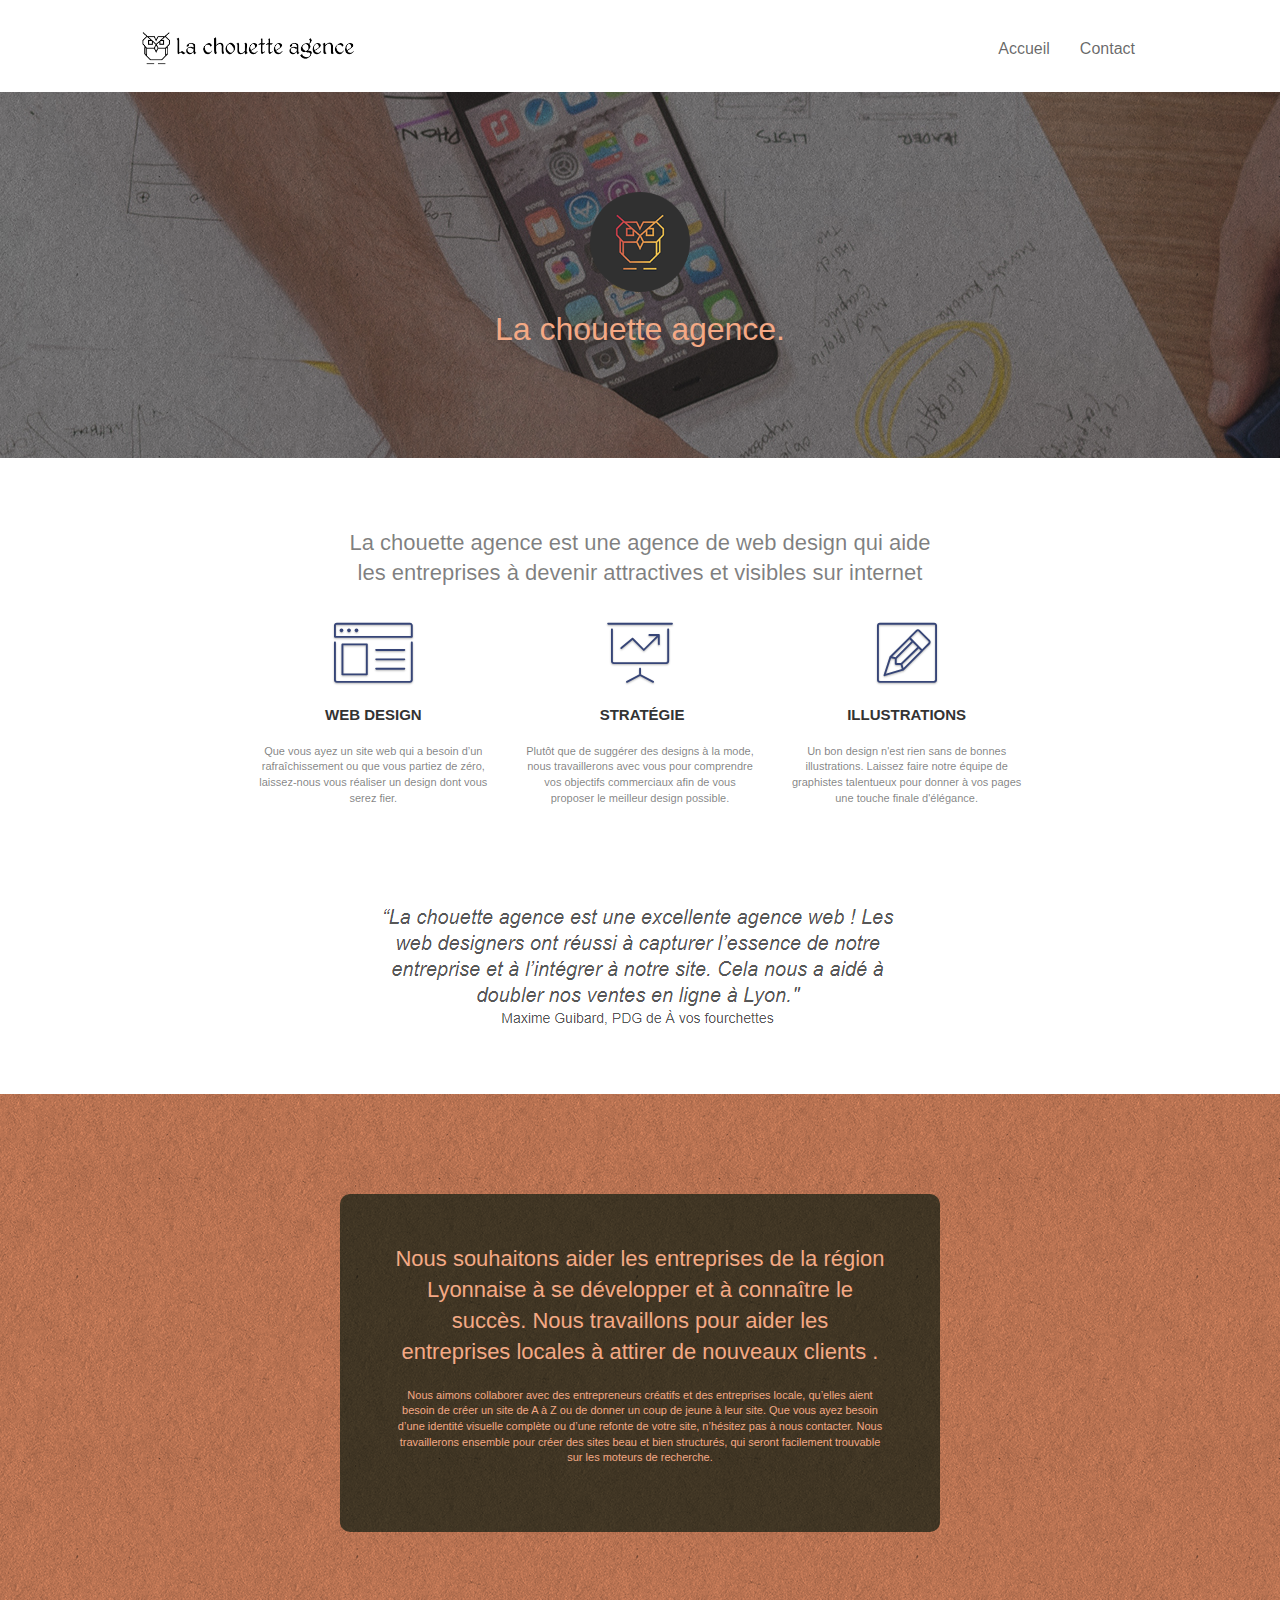
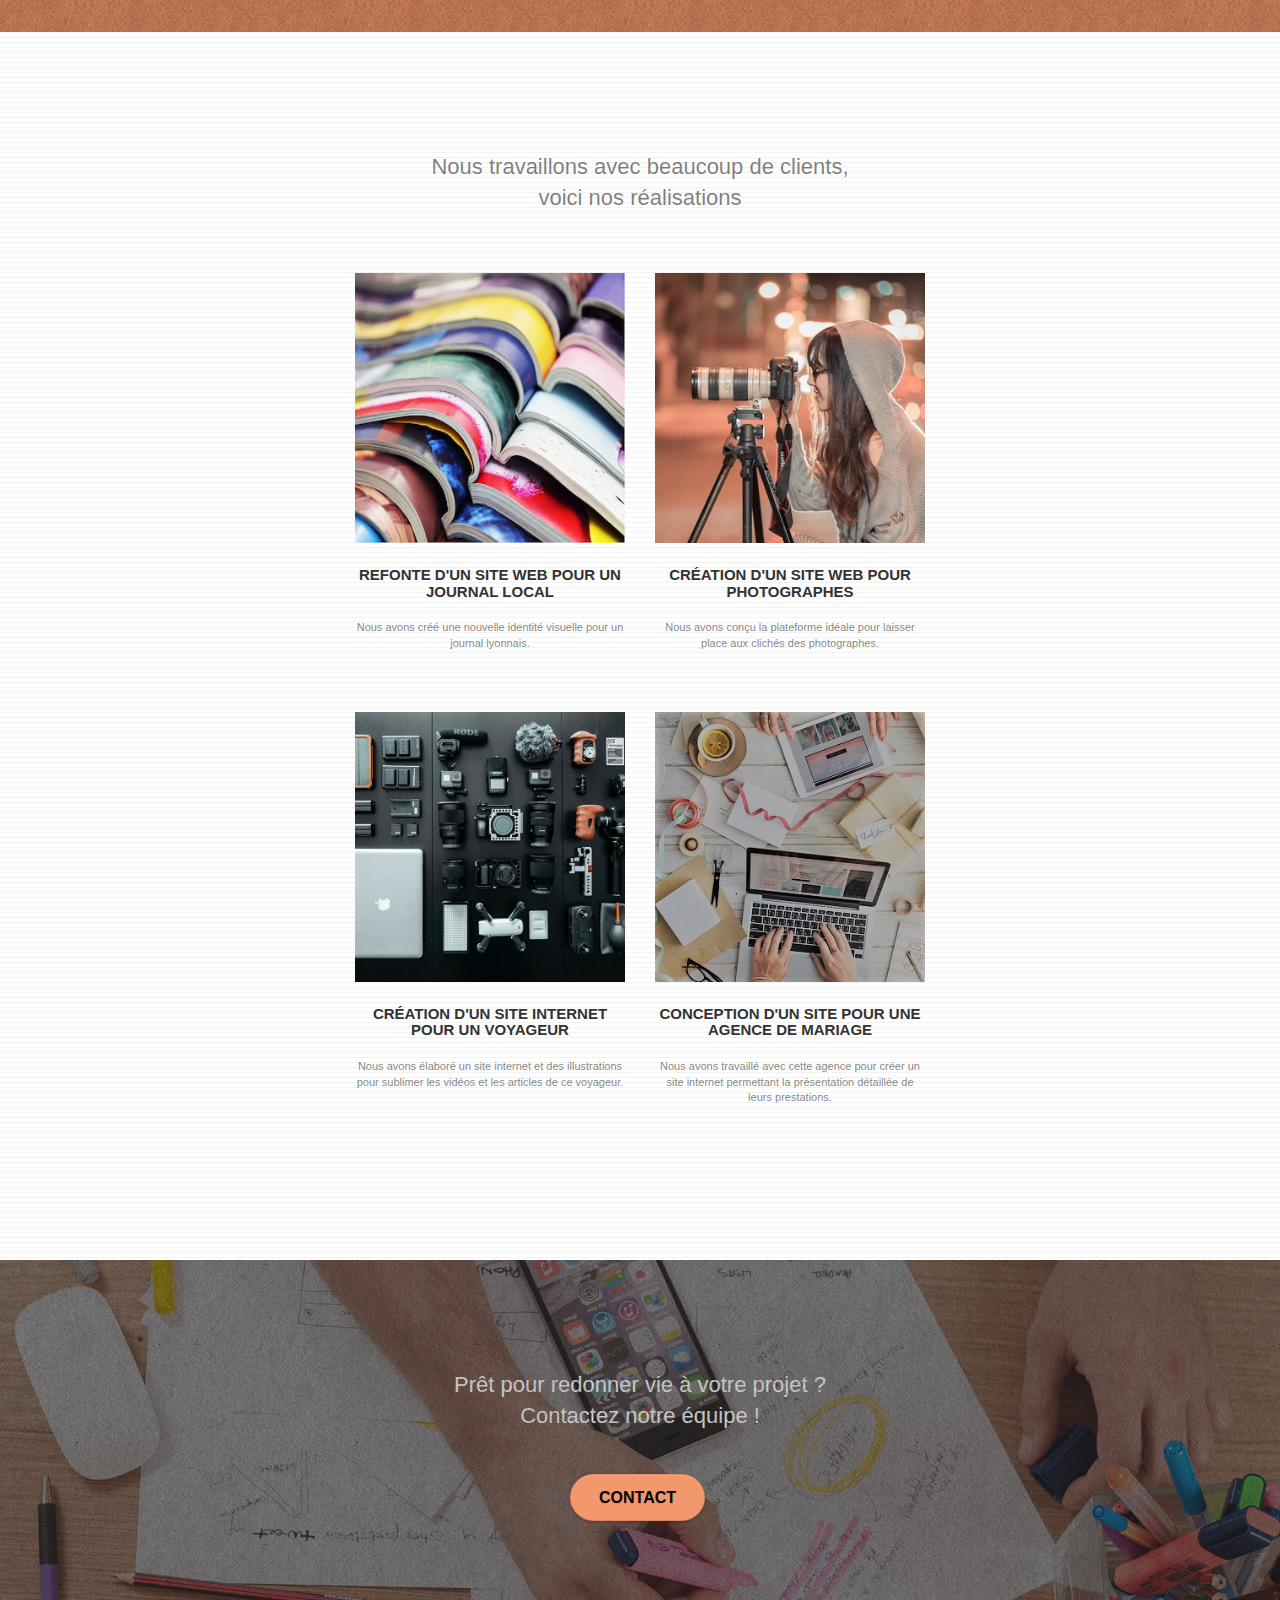
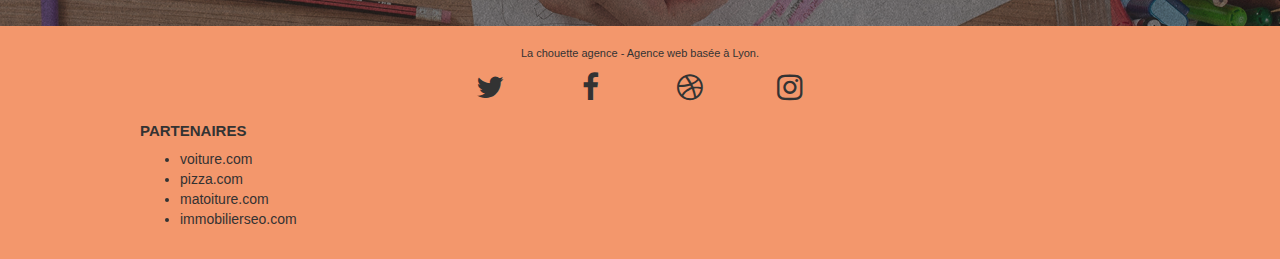
==== agence-web-design-lyon.html @ 3e4f5a2f "changement de nom html" ====
<!doctype html>
<html lang="fr">
<head>
	<meta charset="utf-8">
	<meta name="keywords"
		  content="seo, google, site web, site internet, agence design lyon, agence design, référencement ">
	<meta name="description" content="Optez pour un site web de qualité, structuré, avec un bon SEO dans le but d'améliorer votre business, Agence web basée sur Lyon spécialisé dans la création de site accompagne les entreprises">
	<meta name="viewport" content="width=device-width, initial-scale=1.0, viewport-fit=cover">
	<link rel="shortcut icon" type="image/png" href="favicon.jpg">

	<link rel="stylesheet" type="text/css" href="./css/bootstrap.css">
	<link rel="stylesheet" type="text/css" href="style.css">
	<link rel="stylesheet" type="text/css" href="./css/font-awesome.css">
	<link rel="stylesheet" type="text/css" href="./css/et-line.css">


	<script src="./js/jquery-2.1.0.js" defer></script>
	<script src="./js/bootstrap.js" defer></script>
	<script src="./js/blocs.js" defer></script>
	<script src="./js/jquery.touchSwipe.js" defer></script>
	<script src="./js/gmaps.js" defer></script>

	<title>Entreprise webdesign Lyon</title>


	<!-- Analytics -->

	<!-- Analytics END -->

</head>
<body>
<!-- Principal conteneur -->
<div class="page-container">

	<!-- bloc-0 -->
	<header class="bloc bgc-white l-bloc " id="bloc-0">
		<div class="container bloc-sm">

			<nav class="navbar row">
				<div class="navbar-header">
					<a class="navbar-brand" href="agence-web-design-lyon.html"><img src="img/la-chouette-agence.png"
																   alt="Lyon web design logo agence web meilleure agence"/></a>
					<button id="nav-toggle" type="button" class="ui-navbar-toggle navbar-toggle" data-toggle="collapse"
							data-target=".navbar-1">
						<span class="sr-only">Toggle navigation</span><span class="icon-bar"></span><span
							class="icon-bar"></span><span class="icon-bar"></span>
					</button>
				</div>
				<div class="collapse navbar-collapse navbar-1 special-dropdown-nav">
					<ul class="site-navigation nav navbar-nav">
						<li>
							<a>Accueil</a>
						</li>
						<li>
						</li>
						<li>
							<a href="contact.html">Contact</a>
						</li>
					</ul>
				</div>
			</nav>
		</div>
	</header>
	<!-- bloc-0 END -->

	<!-- bloc-1-presentation -->
	<section class="bloc bg-banniere bg-t-edge bloc-bg-texture texture-paper b-parallax"
		 id="bloc-1-hero">
		<div class="container bloc-lg">
			<div class="row tight-width-whitespace">
				<div class="col-sm-12">
					<img src="img/logo.png" class="center-block image-resize-mode large"
						 alt="Logo de la chouette agence"/>
					<h1 class="text-center hero-bloc-text tc-white ">
						La chouette agence.
					</h1>
				</div>
			</div>
		</div>
	</section>
	<!-- bloc-1-presentation END -->

	<!-- bloc-2-services -->
	<section class="bloc bgc-white l-bloc" id="bloc-2-services">
		<div class="container bloc-md">
			<div class="row">
				<div class="col-sm-12 text-center center">
					<h2 class="fortitle">La chouette agence est une agence de web design qui aide les entreprises à devenir attractives et visibles sur internet</h2>
				</div>
			</div>
			<div class="row voffset-lg med-width-whitespace">
				<div class="col-sm-4">
					<div class="text-center">
						<span class="et-icon-browser sm-shadow icon-dark-slate-blue icons icon-lg"></span>
					</div>
					<h3 class="mg-md text-center">
						Web design
					</h3>
					<p class="text-center ">
						Que vous ayez un site web qui a besoin d&rsquo;un rafraîchissement ou que vous partiez de zéro,
						laissez-nous vous réaliser un design dont vous serez fier.
					</p>
				</div>
				<div class="col-sm-4">
					<div class="text-center">
						<span class="et-icon-presentation sm-shadow icon-dark-slate-blue icons icon-lg"></span>
					</div>
					<h3 class="mg-md text-center">
						&nbsp;Stratégie
					</h3>
					<p class="text-center ">
						Plutôt que de suggérer des designs à la mode, nous travaillerons avec vous pour comprendre vos
						objectifs commerciaux afin de vous proposer le meilleur design possible.<br>
					</p>
				</div>
				<div class="col-sm-4">
					<div class="text-center">
						<span class="et-icon-edit sm-shadow icon-dark-slate-blue icons icon-lg"></span>
					</div>
					<h3 class="mg-md text-center">
						Illustrations
					</h3>
					<p class="text-center ">
						Un bon design n'est rien sans de bonnes illustrations. Laissez faire notre équipe de graphistes
						talentueux pour donner à vos pages une touche finale d'élégance.
					</p>
				</div>
			</div>
			<div class="row voffset-lg voffset">
				<div class="col-xs-12 col-md-8 col-md-offset-2 text-center">
					<img class="dimension"  src="img/citation.png" alt="Citation mélioratif du PDG de À vos fourchettes"/>
				</div>
			</div>
		</div>
	</section>
	<!-- bloc-2-services END -->

	<!-- bloc-3-what-i-do -->
	<section class="bloc tc-white bgc-atomic-tangerine bg-presentation bloc-bg-texture texture-paper b-parallax"
		 id="bloc-3-what-i-do">
		<div class="container bloc-lg">
			<div class="row tight-width-whitespace black-background">
				<div class="col-sm-12">
					<h2 class="mg-md text-center tc-white">
						Nous souhaitons aider les entreprises de la région Lyonnaise à se développer et à connaître le
						succès. Nous travaillons pour aider les entreprises locales à attirer de nouveaux clients .<br>
					</h2>
					<p class="text-center white">
						Nous aimons collaborer avec des entrepreneurs créatifs et des entreprises locale, qu’elles aient
						besoin de créer un site de A à Z ou de donner un coup de jeune à leur site. Que vous ayez besoin
						d’une identité visuelle complète ou d’une refonte de votre site, n’hésitez pas à nous contacter.
						Nous travaillerons ensemble pour créer des sites beau et bien structurés, qui seront facilement
						trouvable sur les moteurs de recherche. <br><br>
					</p>
				</div>
			</div>
		</div>
	</section>
	<!-- bloc-3-what-i-do END -->

	<!-- bloc-4-portfolio -->
	<section class="bloc bgc-white bg-lines-h2-bg bg-repeat l-bloc" id="bloc-4-portfolio">
		<div class="container bloc-lg">
			<div class="row">
				<div class="col-sm-12 text-center center">
					<h2 class="fortitle1">Nous travaillons avec beaucoup de clients, voici nos réalisations</h2>
				</div>
			</div>
			<div class="row tight-width-whitespace portfolio-row">
				<div class="col-sm-6">
					<a href="#" data-lightbox="img/1.jpg" data-gallery-id="gallery-1"
					   data-caption="Refonte d'un site web pour un journal local" data-frame="snapshot-lb"><img
							src="img/1.jpg"
							alt="Refonte site web journal"
							class="img-responsive portfolio-thumb"/></a>
					<h3 class="mg-md text-center">
						Refonte d'un site web pour un journal local
					</h3>
					<p class="text-center">
						Nous avons créé une nouvelle identité visuelle pour un journal lyonnais.
					</p>
				</div>
				<div class="col-sm-6">
					<a href="#" data-lightbox="img/2.jpg" data-gallery-id="gallery-1"
					   data-caption="Création d'un site internet pour photographes" data-frame="snapshot-lb"><img
							src="img/2.jpg" class="img-responsive portfolio-thumb"
							alt="Création d'un site web pour photographes "/></a>
					<h3 class="mg-md text-center">
						Création d'un site web pour photographes
					</h3>
					<p class="text-center">
						Nous avons conçu la plateforme idéale pour laisser place aux clichés des photographes.
					</p>
				</div>
			</div>
			<div class="row tight-width-whitespace portfolio-row">
				<div class="col-sm-6">
					<a href="#" data-lightbox="img/3.bmp" data-gallery-id="gallery-1"
					   data-caption="Création d'un site internet pour un voyageur" data-frame="snapshot-lb"><img
							src="img/3.bmp" class="img-responsive portfolio-thumb"
							alt="Création d'un site web pour voyageur"/></a>
					<h3 class="mg-md text-center">
						Création d'un site internet pour un voyageur
					</h3>
					<p class="text-center">
						Nous avons élaboré un site internet et des illustrations pour sublimer les vidéos et les
						articles de ce voyageur.
					</p>
				</div>
				<div class="col-sm-6">
					<a href="#" data-lightbox="img/4.bmp" data-gallery-id="gallery-1"
					   data-caption="Conception d'un site pour une agence de mariage" data-frame="snapshot-lb"><img
							src="img/4.bmp" class="img-responsive portfolio-thumb"
							alt="Création d'un site web pour agence de mariage"/></a>
					<h3 class="mg-md text-center">
						Conception d'un site pour une agence de mariage
					</h3>
					<p class="text-center">
						Nous avons travaillé avec cette agence pour créer un site internet permettant la présentation
						détaillée de leurs prestations.
					</p>
				</div>
			</div>
		</div>
	</section>
	<!-- bloc-4-portfolio END -->

	<!-- bloc-5-cta -->
	<section class="bloc bg-banniere bloc-bg-texture texture-paper" id="bloc-5-cta">
		<div class="container bloc-lg">
			<div class="row">
				<h2 class="mg-md text-center colorh2">
					Prêt pour redonner vie à votre projet ?<br>Contactez notre équipe !
				</h2>
				<div class="col-sm-12 text-center">
					<a href="contact.html" class="btn btn-atomic-tangerine btn-clean btn-rd btn-lg cta-hero">Contact</a>
				</div>
			</div>
		</div>
	</section>
	<!-- bloc-5-cta END -->

	<!-- Footer - bloc-8 -->
	<footer class="bloc bgc-atomic-tangerine" id="bloc-8">
		<div class="container bloc-sm">
			<div class="row">
				<div class="col-sm-12">
					<p class="text-center">
						La chouette agence - Agence web basée à Lyon.<br>
					</p>
					<div class="row row-no-gutters social">
						<div class="col-sm-3">
							<div class="text-center">
								<span class="fa fa-twitter icon-md"></span>
							</div>
						</div>
						<div class="col-sm-3">
							<div class="text-center">
								<span class="fa fa-facebook icon-md"></span>
							</div>
						</div>
						<div class="col-sm-3">
							<div class="text-center">
								<span class="fa fa-dribbble icon-md"></span>
							</div>
						</div>
						<div class="col-sm-3">
							<div class="text-center">
								<span class="fa fa-instagram icon-md"></span>
							</div>
						</div>
					</div>
					<div class="row">
						<div class="col-sm-4">
							<h3>Partenaires</h3>
							<ul>
								<li><a class="colorblackfooter" href="voiture.com">voiture.com</a></li>
								<li><a class="colorblackfooter" href="pizza.com">pizza.com</a></li>
								<li><a class="colorblackfooter" href="matoiture.com">matoiture.com</a></li>
								<li><a class="colorblackfooter" href="immobilierseo.com">immobilierseo.com</a></li>
							</ul>
						</div>
					</div>
				</div>
			</div>
		</div>
	</footer>
	<!-- Footer - bloc-8 END -->

</div>
<!-- Principal conteneur END -->


</body>
</html>
---- style.css ----
body {
    margin: 0;
    padding: 0;
    background: #FFF;
    overflow-x: hidden;
    -webkit-font-smoothing: antialiased;
    -moz-osx-font-smoothing: grayscale;
}

a,
button {
    transition: all .3s ease-in-out;
    outline: none !important;
}

a:hover {
    text-decoration: none;
    cursor: pointer;
}

#page-loading-blocs-notifaction {
    position: fixed;
    top: 0;
    bottom: 0;
    width: 100%;
    z-index: 100000;
    background: #FFFFFF url("img/pageload-spinner.gif") no-repeat center center;
}

.bloc {
    width: 100%;
    clear: both;
    background: 50% 50% no-repeat;
    padding: 0 50px;
    -webkit-background-size: cover;
    -moz-background-size: cover;
    -o-background-size: cover;
    background-size: cover;
    position: relative;
}

.bloc .container {
    padding-left: 0;
    padding-right: 0;
}

.bloc-lg {
    padding: 100px 50px;
}

.bloc-md {
    padding: 50px;
}

.bloc-sm {
    padding: 20px 50px;
}

.bg-center,
.bg-l-edge,
.bg-r-edge,
.bg-t-edge,
.bg-b-edge,
.bg-tl-edge,
.bg-bl-edge,
.bg-tr-edge,
.bg-br-edge,
.bg-repeat {
    -webkit-background-size: auto !important;
    -moz-background-size: auto !important;
    -o-background-size: auto !important;
    background-size: auto !important;
}

.bg-repeat {
    background: repeat;
}

.bg-t-edge {
    background: top no-repeat;
}

.bloc-bg-texture::before {
    content: "";
    background-size: 2px 2px;
    position: absolute;
    top: 0;
    bottom: 0;
    left: 0;
    right: 0;
}

.texture-paper::before {
    background: url("img/texture-paper.png");
    background-size: 280px 280px;
}

.b-parallax {
    background-attachment: fixed;
}

.d-bloc .panel {
    color: rgba(0, 0, 0, .5);
}

.d-bloc .panel button:hover {
    color: rgba(0, 0, 0, .7);
}

.d-bloc .panel icon {
    border-color: rgba(0, 0, 0, .7);
}

.d-bloc .panel .divider-h span {
    border-color: rgba(0, 0, 0, .1);
}

.d-bloc .panel .a-btn {
    color: rgba(0, 0, 0, .6);
}

.d-bloc .panel .a-btn:hover {
    color: rgba(0, 0, 0, 1);
}

.d-bloc .panel .btn-wire,
.d-bloc .panel .btn-wire:hover {
    color: rgba(0, 0, 0, .7);
    border-color: rgba(0, 0, 0, .3);
}

.d-bloc .panel,
.l-bloc {
    color: rgba(0, 0, 0, .5);
}

.d-bloc .panel button:hover,
.l-bloc button:hover {
    color: rgba(0, 0, 0, .7);
}

.l-bloc .icon-round,
.l-bloc .icon-square,
.l-bloc .icon-rounded,
.l-bloc .icon-semi-rounded-a,
.l-bloc .icon-semi-rounded-b {
    border-color: rgba(0, 0, 0, .7);
}

.d-bloc .panel .divider-h span,
.l-bloc .divider-h span {
    border-color: rgba(0, 0, 0, .1);
}

.d-bloc .panel .a-btn,
.l-bloc .a-btn,
.l-bloc .navbar a,
.l-bloc .navbar-brand,
.l-bloc a .icon-sm,
.l-bloc a .icon-md,
.l-bloc a .icon-lg,
.l-bloc a .icon-xl,
.l-bloc h1 a,
.l-bloc h2 a,
.l-bloc h3 a,
.l-bloc h4 a,
.l-bloc h5 a,
.l-bloc h6 a,
.l-bloc p a {
    color: rgba(0, 0, 0, .6);
}

.d-bloc .panel .a-btn:hover,
.l-bloc .a-btn:hover,
.l-bloc .navbar a:hover,
.l-bloc .navbar-brand:hover,
.l-bloc a:hover .icon-sm,
.l-bloc a:hover .icon-md,
.l-bloc a:hover .icon-lg,
.l-bloc a:hover .icon-xl,
.l-bloc h1 a:hover,
.l-bloc h2 a:hover,
.l-bloc h3 a:hover,
.l-bloc h4 a:hover,
.l-bloc h5 a:hover,
.l-bloc h6 a:hover,
.l-bloc p a:hover {
    color: rgba(0, 0, 0, 1);
}

.l-bloc .navbar-toggle .icon-bar {
    color: rgba(0, 0, 0, .6);
}

.d-bloc .panel .btn-wire,
.d-bloc .panel .btn-wire:hover,
.l-bloc .btn-wire,
.l-bloc .btn-wire:hover {
    color: rgba(0, 0, 0, .7);
    border-color: rgba(0, 0, 0, .3);
}

.voffset {
    margin-top: 30px;
}

.voffset-lg {
    margin-top: 80px;
}

.row-no-gutters {
    margin-right: 0;
    margin-left: 0;
}

.row.row-no-gutters > [class^="col-"],
.row.row-no-gutters > [class*=" col-"] {
    padding-right: 0;
    padding-left: 0;
}

#bloc-1-hero h1 {
    font-size: 32px;
}

.navbar {
    margin-bottom: 0;
    z-index: 1;
}

.navbar-brand {
    height: auto;
    padding: 3px 15px;
    font-size: 25px;
    font-weight: normal;
    font-weight: 600;
    line-height: 44px;
}

.navbar-brand img {
    max-height: 200px;
    margin: 0 5px 0 0;
    display: inline;
}

.navbar-brand img[src$=svg] {
    min-width: 100px;
}

.nav-center .navbar-brand img {
    margin: 0;
}

.navbar .nav {
    padding-top: 2px;
    margin-right: -16px;
    float: right;
    z-index: 1;
}

.nav > li {
    float: left;
    margin-top: 4px;
    font-size: 16px;
}

.navbar-nav .open .dropdown-menu > li > a {
    text-align: inherit;
}

.nav > li a:hover,
.nav > li a:focus {
    background: transparent;
}

.navbar-toggle {
    margin: 10px 10px 0 0;
    border: 0px;
}

.navbar-toggle:hover {
    background: transparent !important;
}

.navbar-toggle .icon-bar {
    background-color: rgba(0, 0, 0, .5);
    width: 26px;
}

.nav-invert .navbar .nav {
    float: left;
}

.nav-invert .navbar-header,
.nav-invert .navbar-brand {
    float: right;
    position: relative;
    z-index: 2;
}

@media (min-width: 768px) {
    .site-navigation {
        position: absolute;
        top: 50%;
        right: 20px;
        transform: translate(0, -50%);
        -webkit-transform: translateY(-50%);
    }

    .nav > li .dropdown-menu a,
    .nav > li .dropdown-menu a:hover {
        color: #484848;
    }

    .nav-invert .site-navigation {
        left: 0;
        right: 0;
    }

    .nav-center {
        text-align: center;
    }

    .nav-center .navbar-header {
        width: 100%;
    }

    .nav-center .navbar-header,
    .nav-center .navbar-brand,
    .nav-center .nav > li {
        float: none;
        display: inline-block;
    }

    .nav-center .site-navigation {
        position: relative;
        width: 100%;
        right: 0;
        margin-right: 0px;
        margin-top: 20px;
    }

    .nav-center.mini-nav .navbar-toggle {
        float: none;
        margin: 10px auto 0;
    }
}

.nav > li > .dropdown a {
    background: none !important;
    display: block;
    padding: 14px 15px;
}

nav .caret {
    margin: 0 5px;
}

.dropdown-menu .dropdown-menu {
    top: -8px;
    left: 100%;
}

.dropdown-menu .dropmenu-flow-right {
    top: 100%;
    left: 0;
    margin-left: -1px;
    border-top-left-radius: 0;
    border-top-right-radius: 0;
}

.dropdown-menu .dropdown span {
    border: 4px solid black;
    border-top-color: transparent;
    border-right-color: transparent;
    border-bottom-color: transparent;
    margin: 6px -5px 0 0 !important;
    float: right;
}

.mg-md {
    margin-top: 10px;
    margin-bottom: 20px;
}

.mg-lg {
    margin-top: 10px;
    margin-bottom: 40px;
}

.btn {
    margin: 0 5px 5px 0;
}

.btn.pull-right {
    margin: 0 0 5px 5px;
}

.btn-d,
.btn-d:hover,
.btn-d:focus {
    color: #FFF;
    background: rgba(0, 0, 0, .3);
}

button {
    outline: none !important;
}

.btn-rd {
    border-radius: 40px;
}

.btn-clean {
    border: 1px solid rgba(0, 0, 0, .08);
    border-bottom-color: rgba(0, 0, 0, .1);
    text-shadow: 0 1px 0 rgba(0, 0, 1, .1);
    box-shadow: 0 1px 3px rgba(0, 0, 1, .25), inset 0 1px 0 0 rgba(255, 255, 255, .15);
}

.icon-md {
    font-size: 30px !important;
}

.icon-lg {
    font-size: 60px !important;
}

.sm-shadow {
    text-shadow: 0 1px 2px rgba(0, 0, 0, .3);
}

.panel-sq,
.panel-sq .panel-heading,
.panel-sq .panel-footer {
    border-radius: 0;
}

.panel-rd {
    border-radius: 30px;
}

.panel-rd .panel-heading {
    border-radius: 29px 29px 0 0;
}

.panel-rd .panel-footer {
    border-radius: 0 0 29px 29px;
}

.form-control {
    border-color: rgba(0, 0, 0, .1);
    box-shadow: none;
}

.scrollToTop {
    width: 40px;
    height: 40px;
    position: fixed;
    bottom: 20px;
    right: 20px;
    opacity: 0;
    z-index: 500;
    transition: all .3s ease-in-out;
}

.scrollToTop span {
    margin-top: 6px;
}

.showScrollTop {
    font-size: 14px;
    opacity: 1;
}

a[data-lightbox] {
    position: relative;
    display: block;
    text-align: center;
}

a[data-lightbox]:hover::before {
    content: "+";
    font-family: "HelveticaNeue-Light", "Helvetica Neue Light", "Helvetica Neue", Helvetica, Arial;
    font-size: 32px;
    width: 50px;
    height: 50px;
    margin-left: -25px;
    border-radius: 50%;
    background: rgba(0, 0, 0, .6);
    color: #FFF;
    font-weight: 100;
    z-index: 1;
    position: absolute;
    top: 50%;
    transform: translateY(-50%);
    -webkit-transform: translateY(-50%);
}

a[data-lightbox]:hover img {
    opacity: 0.6;
    -webkit-animation-fill-mode: none;
    animation-fill-mode: none;
}

#lightbox-modal {
    display: flex;
    align-items: center;
}

#lightbox-modal .modal-dialog {
    width: 90%;
    max-width: 900px;
    margin: 0 auto 0;
}

#lightbox-modal .modal-dialog img {
    max-height: 90vh;
    margin: 0 auto;
}

.lightbox-caption {
    padding: 20px;
    color: #FFF;
    background: rgba(0, 0, 0, .5);
    position: absolute;
    left: 15px;
    right: 15px;
    bottom: 5px;
}

.close-lightbox {
    color: #FFF;
    font-size: 30px;
    position: absolute;
    top: 20px;
    right: 20px;
    z-index: 20;
    background: rgba(0, 0, 0, .5);
    border: none;
    line-height: 30px;
    padding: 0 9px 5px;
    opacity: 0.3;
}

.close-lightbox:hover,
.next-lightbox:hover,
.prev-lightbox:hover {
    opacity: 1.0;
    color: #FFF;
}

.next-lightbox,
.prev-lightbox {
    font-size: 20px;
    color: rgba(255, 255, 255, .9);
    background: rgba(0, 0, 0, .5);
    transition: all .2s ease-in-out;
    position: absolute;
    top: 45%;
    z-index: 1;
    opacity: 0.4;
}

.next-lightbox {
    padding: 6px 8px 1px 13px;
    right: 25px;
}

.prev-lightbox {
    padding: 6px 13px 1px 10px;
    left: 25px;
}

.snapshot-lb .modal-body {
    padding-bottom: 45px;
}

.snapshot-lb .lightbox-caption {
    padding: 0;
    color: rgba(0, 0, 0, .5);
    background: none;
}

h1,
h2,
h3,
h4,
h5,
h6,
p,
label,
.btn, {
    font-family: "helvetica";
    font-weight: 400;
    color: #575757 !important;
}

.container {
    max-width: 1000px;
}

.hero-bloc-text {
    font-size: 38px;
}

.hero-bloc-text-sub {
    font-size: 36px;
}

.statement-bloc-text {
    line-height: 26px;
    font-style: italic;
    font-size: 20px;
    text-align: center;
    font-weight: lighter;
    max-width: 520px;
    margin: auto auto auto auto;
}

p {
    font-size: 11px;
}

.tight-width-whitespace {
    max-width: 600px;
    margin: auto auto auto auto;
}

.h1 {
    font-size: 20px;
}

.cta-hero {
    margin-top: 22px;
    color: #FFFFFF !important;
    text-transform: uppercase;
    padding: 12px 28px 12px 28px;
    font-size: 16px;
    font-weight: 700;
}

.social {
    max-width: 400px;
    margin: auto auto auto auto;
}

h2 {
    font-size: 22px;
    line-height: 1.4em;
}

h3 {
    font-size: 15px;
    text-transform: uppercase;
    font-weight: 700;
    color: #333333 !important;
}

.med-width-whitespace {
    max-width: 800px;
    margin: auto auto auto auto;
    box-shadow: 0px 0px 0px #000000;
}

h1 {
    color: #333333 !important;
}

h4 {
    color: #333333 !important;
}

.icons {
    margin-bottom: 14px;
    margin-top: 24px;
}

.portfolio-thumb {
    margin-bottom: 24px;
}

.portfolio-row {
    margin-bottom: 44px;
    margin-top: 50px;
}

.avatar {
    box-shadow: 0px 4px 9px rgba(0, 0, 0, 0.3);
}

.black-background {
    background-color: #554730;
    padding: 40px 40px 40px 40px;
    border: 0;
    border-radius: 10px;
}

.bold-link {
    font-weight: 900;
    text-decoration: underline !important;
}

.bgc-white {
    background-color: #FFFFFF;
}

.bgc-atomic-tangerine {
    background-color: #F3976C;
}

.tc-white {
    color: #f4a985 !important;
}
.tc-black{
    color: black !important;
}
.btn-atomic-tangerine {
    background: #F3976C;
    color: black !important;
}

.btn-atomic-tangerine:hover {
    background: #c27956 !important;
    color: #FFFFFF !important;
}

.ltc-white {
    color: #FFFFFF !important;
}

.ltc-white:hover {
    color: #cccccc !important;
}

.ltc-atomic-tangerine {
    color: #F3976C !important;
}

.ltc-atomic-tangerine:hover {
    color: #c27956 !important;
}

.icon-dark-slate-blue {
    color: #364577 !important;
    border-color: #364577 !important;
}

.bg-dots-bg {
    background-image: url("img/dots-bg.png");
}

.bg-lines-h2-bg {
    background-image: url("img/lines-h2-bg.png");
}

.bg-banniere {
    background-image: url("img/la-chouette-agence-banniere.jpg");
}

.bg-presentation {
    background-image: url("img/image-de-presentation.bmp");
}
.center{
    display: flex;
    justify-content: center;
}

@media (max-width: 1024px) {
    .bloc {
        padding-left: 20px;
        padding-right: 20px;
    }

    .bloc.full-width-bloc,
    .bloc-tile-2.full-width-bloc .container,
    .bloc-tile-3.full-width-bloc .container,
    .bloc-tile-4.full-width-bloc .container {
        padding-left: 0;
        padding-right: 0;
    }
}

@media (max-width: 992px) and (min-width: 768px) {
    .navbar .nav {
        max-width: 80%
    }

    .nav-center.navbar .nav {
        max-width: 100%
    }
}

@media only screen and (min-device-width: 768px) and (max-device-width: 1024px) and (orientation: landscape) {
    .b-parallax {
        background-attachment: scroll;
    }
}

@media only screen and (min-device-width: 1024px) and (max-device-width: 1366px) and (-webkit-min-device-pixel-ratio: 1.5) {
    .b-parallax {
        background-attachment: scroll;
    }
}

@media (max-width: 991px) {
    .container {
        width: 100%;
    }

    .b-parallax {
        background-attachment: scroll;
    }

    .page-container,
    #hero-bloc {
        overflow-x: hidden;
        position: relative;
    }

    .bloc {
        padding-left: constant(safe-area-inset-left);
        padding-right: constant(safe-area-inset-right);
    }

    .bloc-group,
    .bloc-group .bloc {
        display: block;
        width: 100%;
    }

    .bloc-fill-screen .fill-bloc-top-edge,
    .bloc-fill-screen .fill-bloc-bottom-edge {
        padding: 0 20px;
        padding-left: constant(safe-area-inset-left);
        padding-right: constant(safe-area-inset-right);
    }
}

@media (max-width: 767px) {
    .page-container {
        overflow-x: hidden;
        position: relative;
    }

    h1,
    h2,
    h3,
    h4,
    h5,
    h6,
    p,
    #disqus_thread {
        padding-left: 10px !important;
        padding-right: 10px !important;
    }

    .b-parallax {
        background-attachment: scroll;
    }

    .navbar .nav {
        padding-top: 0;
        border-top: 1px solid rgba(0, 0, 0, .2);
        float: none !important;
    }

    .navbar.row {
        margin-left: 0;
        margin-right: 0;
    }

    .site-navigation {
        position: inherit;
        transform: none;
        -webkit-transform: none;
        -ms-transform: none;
    }

    .nav > li {
        margin-top: 0;
        border-bottom: 1px solid rgba(0, 0, 0, .1);
        background: rgba(0, 0, 0, .05);
        text-align: left;
        padding-left: 15px;
        width: 100%;
    }

    .nav > li:hover {
        background: rgba(0, 0, 0, .08);
    }

    .dropdown .dropdown a .caret {
        float: none;
        margin: 5px 0 0 10px !important;
        border: 4px solid black;
        border-bottom-color: transparent;
        border-right-color: transparent;
        border-left-color: transparent;
    }

    #hero-bloc .navbar .nav {
        background: rgba(0, 0, 0, .8);
    }

    #hero-bloc .navbar .nav a {
        color: rgba(255, 255, 255, .6);
    }

    .hero {
        padding: 50px 0;
    }

    .hero-nav {
        left: -1px;
        right: -1px;
    }

    .navbar-collapse {
        padding: 0;
        overflow-x: hidden;
        -webkit-box-shadow: none;
        box-shadow: none;
    }

    .navbar-brand img {
        max-height: 40px;
        width: auto;
    }

    .nav-invert .navbar-header {
        float: none;
        width: 100%;
    }

    .nav-invert .navbar-toggle {
        float: left;
        margin-left: 10px;
    }

    .bloc {
        padding-left: 0;
        padding-right: 0;
    }

    .bloc-xxl,
    .bloc-xl,
    .bloc-lg {
        padding: 40px 0;
    }

    .bloc-sm,
    .bloc-md {
        padding-left: 0;
        padding-right: 0;
    }

    .bloc-tile-2 .container,
    .bloc-tile-3 .container,
    .bloc-tile-4 .container,
    .bloc-fill-screen .fill-bloc-top-edge,
    .bloc-fill-screen .fill-bloc-bottom-edge {
        padding-left: 0;
        padding-right: 0;
    }

    .a-block {
        padding: 0 10px;
    }

    .btn-dwn {
        display: none;
    }

    .voffset {
        margin-top: 5px;
    }

    .voffset-md {
        margin-top: 20px;
    }

    .voffset-lg {
        margin-top: 30px;
    }

    form {
        padding: 5px;
    }

    .close-lightbox {
        display: inline-block;
    }

    .blocsapp-device-iphone5 {
        background-size: 216px 425px;
        padding-top: 60px;
        width: 216px;
        height: 425px;
    }

    .blocsapp-device-iphone5 img {
        width: 180px;
        height: 320px;
    }
}

@media (max-width: 400px) {
    .bloc {
        padding-left: 0;
        padding-right: 0;
    }
}

@media (max-width: 767px) {
    .bloc-mob-center-text {
        text-align: center;
    }
    .dimension{
        width: 100%;
    }
}

@media (min-width: 769px) {
    .fortitle{
        width: 60%;
    }
    .fortitle1{
        width: 45%;
    }
}
nav div a img {
    height: 40px;
}
.colorblackfooter{
    color: #343232;
    font-family: "helvetica";
    font-weight: 400;
}
.large{
    width: 100px;
}
.colorh2{
    color: #FFFFFF;
}
a:focus
---- css/et-line.css ----
@font-face {
    font-family: et-line;
    src: url(../fonts/et-line.eot);
    src: url(../fonts/et-line.eot?#iefix) format('embedded-opentype'), url(../fonts/et-line.woff) format('woff'), url(../fonts/et-line.ttf) format('truetype'), url(../fonts/et-line.svg#et-line) format('svg');
    font-weight: 400;
    font-style: normal
}

.et-icon-adjustments,
.et-icon-alarmclock,
.et-icon-anchor,
.et-icon-aperture,
.et-icon-attachment,
.et-icon-bargraph,
.et-icon-basket,
.et-icon-beaker,
.et-icon-bike,
.et-icon-book-open,
.et-icon-briefcase,
.et-icon-browser,
.et-icon-calendar,
.et-icon-camera,
.et-icon-caution,
.et-icon-chat,
.et-icon-circle-compass,
.et-icon-clipboard,
.et-icon-clock,
.et-icon-cloud,
.et-icon-compass,
.et-icon-desktop,
.et-icon-dial,
.et-icon-document,
.et-icon-documents,
.et-icon-download,
.et-icon-dribbble,
.et-icon-edit,
.et-icon-envelope,
.et-icon-expand,
.et-icon-facebook,
.et-icon-flag,
.et-icon-focus,
.et-icon-gears,
.et-icon-genius,
.et-icon-gift,
.et-icon-global,
.et-icon-globe,
.et-icon-googleplus,
.et-icon-grid,
.et-icon-happy,
.et-icon-hazardous,
.et-icon-heart,
.et-icon-hotairballoon,
.et-icon-hourglass,
.et-icon-key,
.et-icon-laptop,
.et-icon-layers,
.et-icon-lifesaver,
.et-icon-lightbulb,
.et-icon-linegraph,
.et-icon-linkedin,
.et-icon-lock,
.et-icon-magnifying-glass,
.et-icon-map,
.et-icon-map-pin,
.et-icon-megaphone,
.et-icon-mic,
.et-icon-mobile,
.et-icon-newspaper,
.et-icon-notebook,
.et-icon-paintbrush,
.et-icon-paperclip,
.et-icon-pencil,
.et-icon-phone,
.et-icon-picture,
.et-icon-pictures,
.et-icon-piechart,
.et-icon-presentation,
.et-icon-pricetags,
.et-icon-printer,
.et-icon-profile-female,
.et-icon-profile-male,
.et-icon-puzzle,
.et-icon-quote,
.et-icon-recycle,
.et-icon-refresh,
.et-icon-ribbon,
.et-icon-rss,
.et-icon-sad,
.et-icon-scissors,
.et-icon-scope,
.et-icon-search,
.et-icon-shield,
.et-icon-speedometer,
.et-icon-strategy,
.et-icon-streetsign,
.et-icon-tablet,
.et-icon-target,
.et-icon-telescope,
.et-icon-toolbox,
.et-icon-tools,
.et-icon-tools-2,
.et-icon-trophy,
.et-icon-tumblr,
.et-icon-twitter,
.et-icon-upload,
.et-icon-video,
.et-icon-wallet,
.et-icon-wine {
    font-family: et-line;
    speak: none;
    font-style: normal;
    font-weight: 400;
    font-variant: normal;
    text-transform: none;
    line-height: 1;
    -webkit-font-smoothing: antialiased;
    -moz-osx-font-smoothing: grayscale;
    display: inline-block
}

.et-icon-mobile:before {
    content: "\e000"
}

.et-icon-laptop:before {
    content: "\e001"
}

.et-icon-desktop:before {
    content: "\e002"
}

.et-icon-tablet:before {
    content: "\e003"
}

.et-icon-phone:before {
    content: "\e004"
}

.et-icon-document:before {
    content: "\e005"
}

.et-icon-documents:before {
    content: "\e006"
}

.et-icon-search:before {
    content: "\e007"
}

.et-icon-clipboard:before {
    content: "\e008"
}

.et-icon-newspaper:before {
    content: "\e009"
}

.et-icon-notebook:before {
    content: "\e00a"
}

.et-icon-book-open:before {
    content: "\e00b"
}

.et-icon-browser:before {
    content: "\e00c"
}

.et-icon-calendar:before {
    content: "\e00d"
}

.et-icon-presentation:before {
    content: "\e00e"
}

.et-icon-picture:before {
    content: "\e00f"
}

.et-icon-pictures:before {
    content: "\e010"
}

.et-icon-video:before {
    content: "\e011"
}

.et-icon-camera:before {
    content: "\e012"
}

.et-icon-printer:before {
    content: "\e013"
}

.et-icon-toolbox:before {
    content: "\e014"
}

.et-icon-briefcase:before {
    content: "\e015"
}

.et-icon-wallet:before {
    content: "\e016"
}

.et-icon-gift:before {
    content: "\e017"
}

.et-icon-bargraph:before {
    content: "\e018"
}

.et-icon-grid:before {
    content: "\e019"
}

.et-icon-expand:before {
    content: "\e01a"
}

.et-icon-focus:before {
    content: "\e01b"
}

.et-icon-edit:before {
    content: "\e01c"
}

.et-icon-adjustments:before {
    content: "\e01d"
}

.et-icon-ribbon:before {
    content: "\e01e"
}

.et-icon-hourglass:before {
    content: "\e01f"
}

.et-icon-lock:before {
    content: "\e020"
}

.et-icon-megaphone:before {
    content: "\e021"
}

.et-icon-shield:before {
    content: "\e022"
}

.et-icon-trophy:before {
    content: "\e023"
}

.et-icon-flag:before {
    content: "\e024"
}

.et-icon-map:before {
    content: "\e025"
}

.et-icon-puzzle:before {
    content: "\e026"
}

.et-icon-basket:before {
    content: "\e027"
}

.et-icon-envelope:before {
    content: "\e028"
}

.et-icon-streetsign:before {
    content: "\e029"
}

.et-icon-telescope:before {
    content: "\e02a"
}

.et-icon-gears:before {
    content: "\e02b"
}

.et-icon-key:before {
    content: "\e02c"
}

.et-icon-paperclip:before {
    content: "\e02d"
}

.et-icon-attachment:before {
    content: "\e02e"
}

.et-icon-pricetags:before {
    content: "\e02f"
}

.et-icon-lightbulb:before {
    content: "\e030"
}

.et-icon-layers:before {
    content: "\e031"
}

.et-icon-pencil:before {
    content: "\e032"
}

.et-icon-tools:before {
    content: "\e033"
}

.et-icon-tools-2:before {
    content: "\e034"
}

.et-icon-scissors:before {
    content: "\e035"
}

.et-icon-paintbrush:before {
    content: "\e036"
}

.et-icon-magnifying-glass:before {
    content: "\e037"
}

.et-icon-circle-compass:before {
    content: "\e038"
}

.et-icon-linegraph:before {
    content: "\e039"
}

.et-icon-mic:before {
    content: "\e03a"
}

.et-icon-strategy:before {
    content: "\e03b"
}

.et-icon-beaker:before {
    content: "\e03c"
}

.et-icon-caution:before {
    content: "\e03d"
}

.et-icon-recycle:before {
    content: "\e03e"
}

.et-icon-anchor:before {
    content: "\e03f"
}

.et-icon-profile-male:before {
    content: "\e040"
}

.et-icon-profile-female:before {
    content: "\e041"
}

.et-icon-bike:before {
    content: "\e042"
}

.et-icon-wine:before {
    content: "\e043"
}

.et-icon-hotairballoon:before {
    content: "\e044"
}

.et-icon-globe:before {
    content: "\e045"
}

.et-icon-genius:before {
    content: "\e046"
}

.et-icon-map-pin:before {
    content: "\e047"
}

.et-icon-dial:before {
    content: "\e048"
}

.et-icon-chat:before {
    content: "\e049"
}

.et-icon-heart:before {
    content: "\e04a"
}

.et-icon-cloud:before {
    content: "\e04b"
}

.et-icon-upload:before {
    content: "\e04c"
}

.et-icon-download:before {
    content: "\e04d"
}

.et-icon-target:before {
    content: "\e04e"
}

.et-icon-hazardous:before {
    content: "\e04f"
}

.et-icon-piechart:before {
    content: "\e050"
}

.et-icon-speedometer:before {
    content: "\e051"
}

.et-icon-global:before {
    content: "\e052"
}

.et-icon-compass:before {
    content: "\e053"
}

.et-icon-lifesaver:before {
    content: "\e054"
}

.et-icon-clock:before {
    content: "\e055"
}

.et-icon-aperture:before {
    content: "\e056"
}

.et-icon-quote:before {
    content: "\e057"
}

.et-icon-scope:before {
    content: "\e058"
}

.et-icon-alarmclock:before {
    content: "\e059"
}

.et-icon-refresh:before {
    content: "\e05a"
}

.et-icon-happy:before {
    content: "\e05b"
}

.et-icon-sad:before {
    content: "\e05c"
}

.et-icon-facebook:before {
    content: "\e05d"
}

.et-icon-twitter:before {
    content: "\e05e"
}

.et-icon-googleplus:before {
    content: "\e05f"
}

.et-icon-rss:before {
    content: "\e060"
}

.et-icon-tumblr:before {
    content: "\e061"
}

.et-icon-linkedin:before {
    content: "\e062"
}

.et-icon-dribbble:before {
    content: "\e063"
}
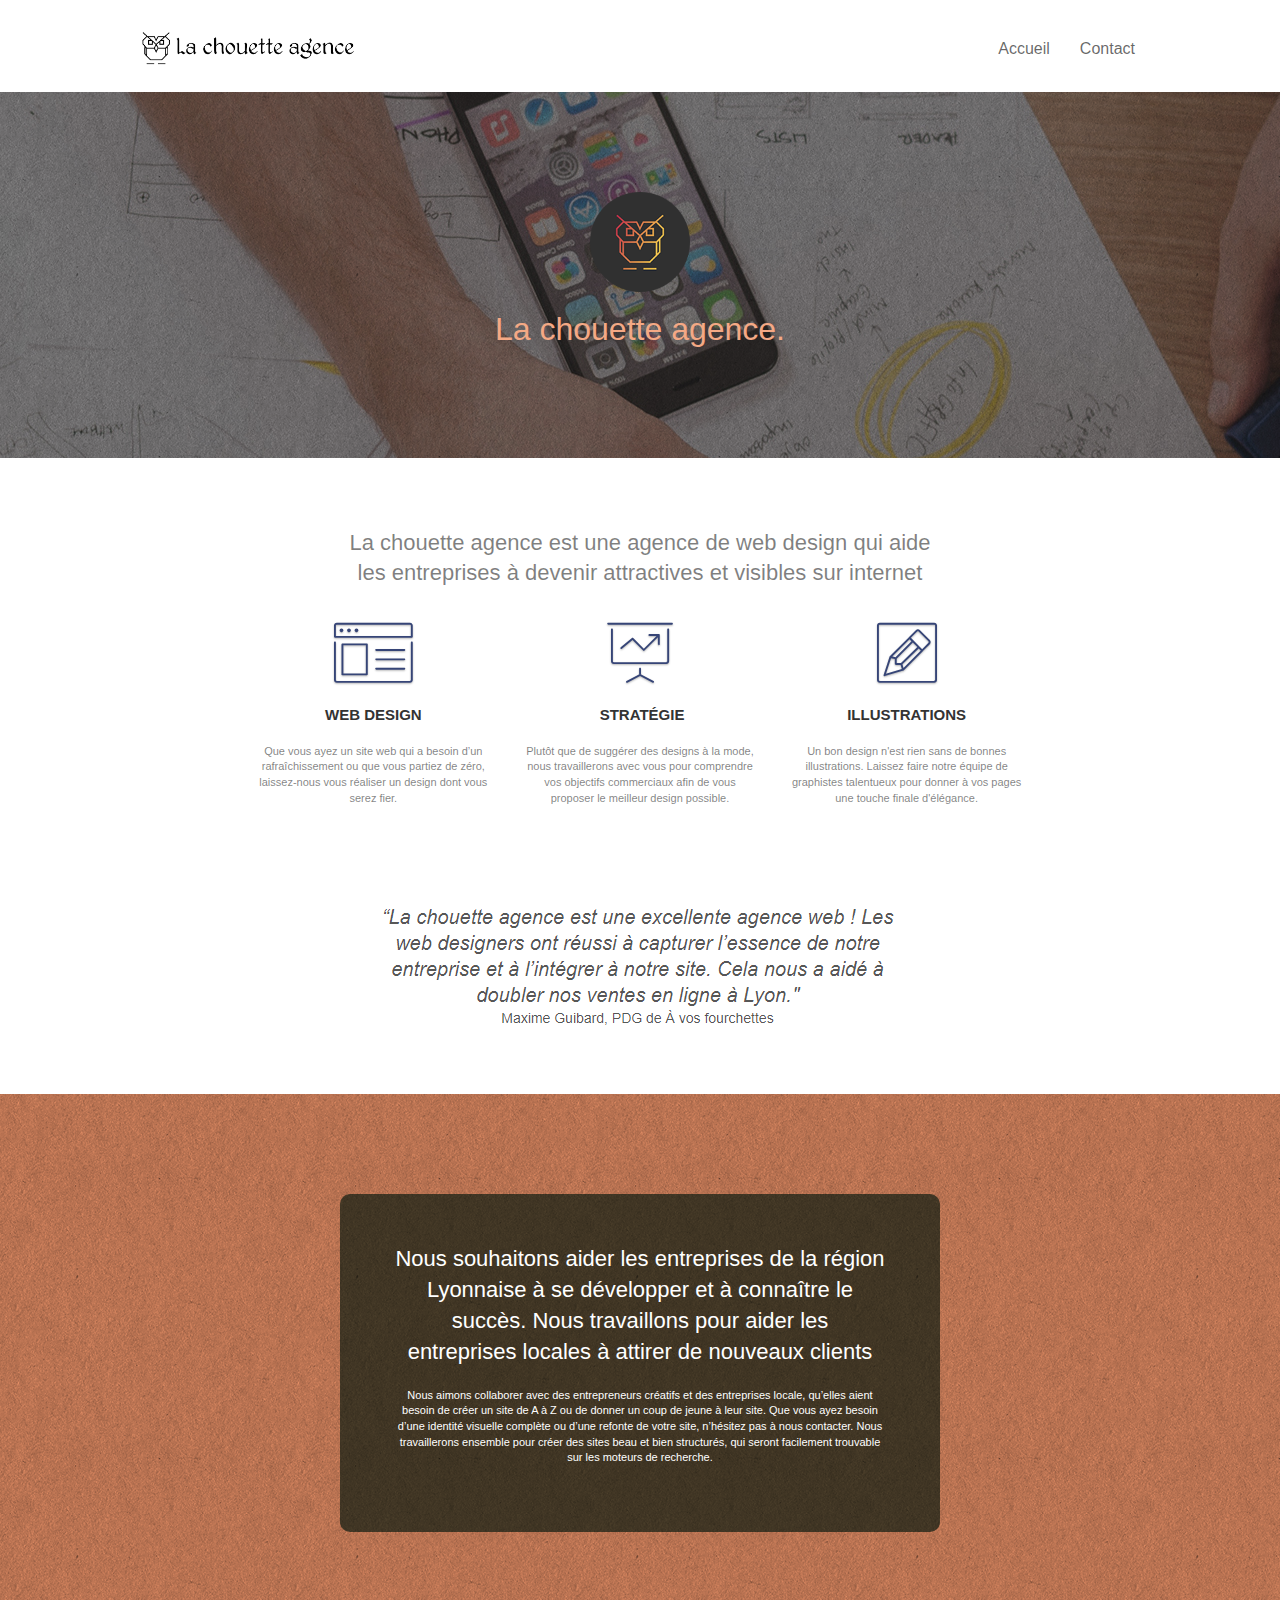
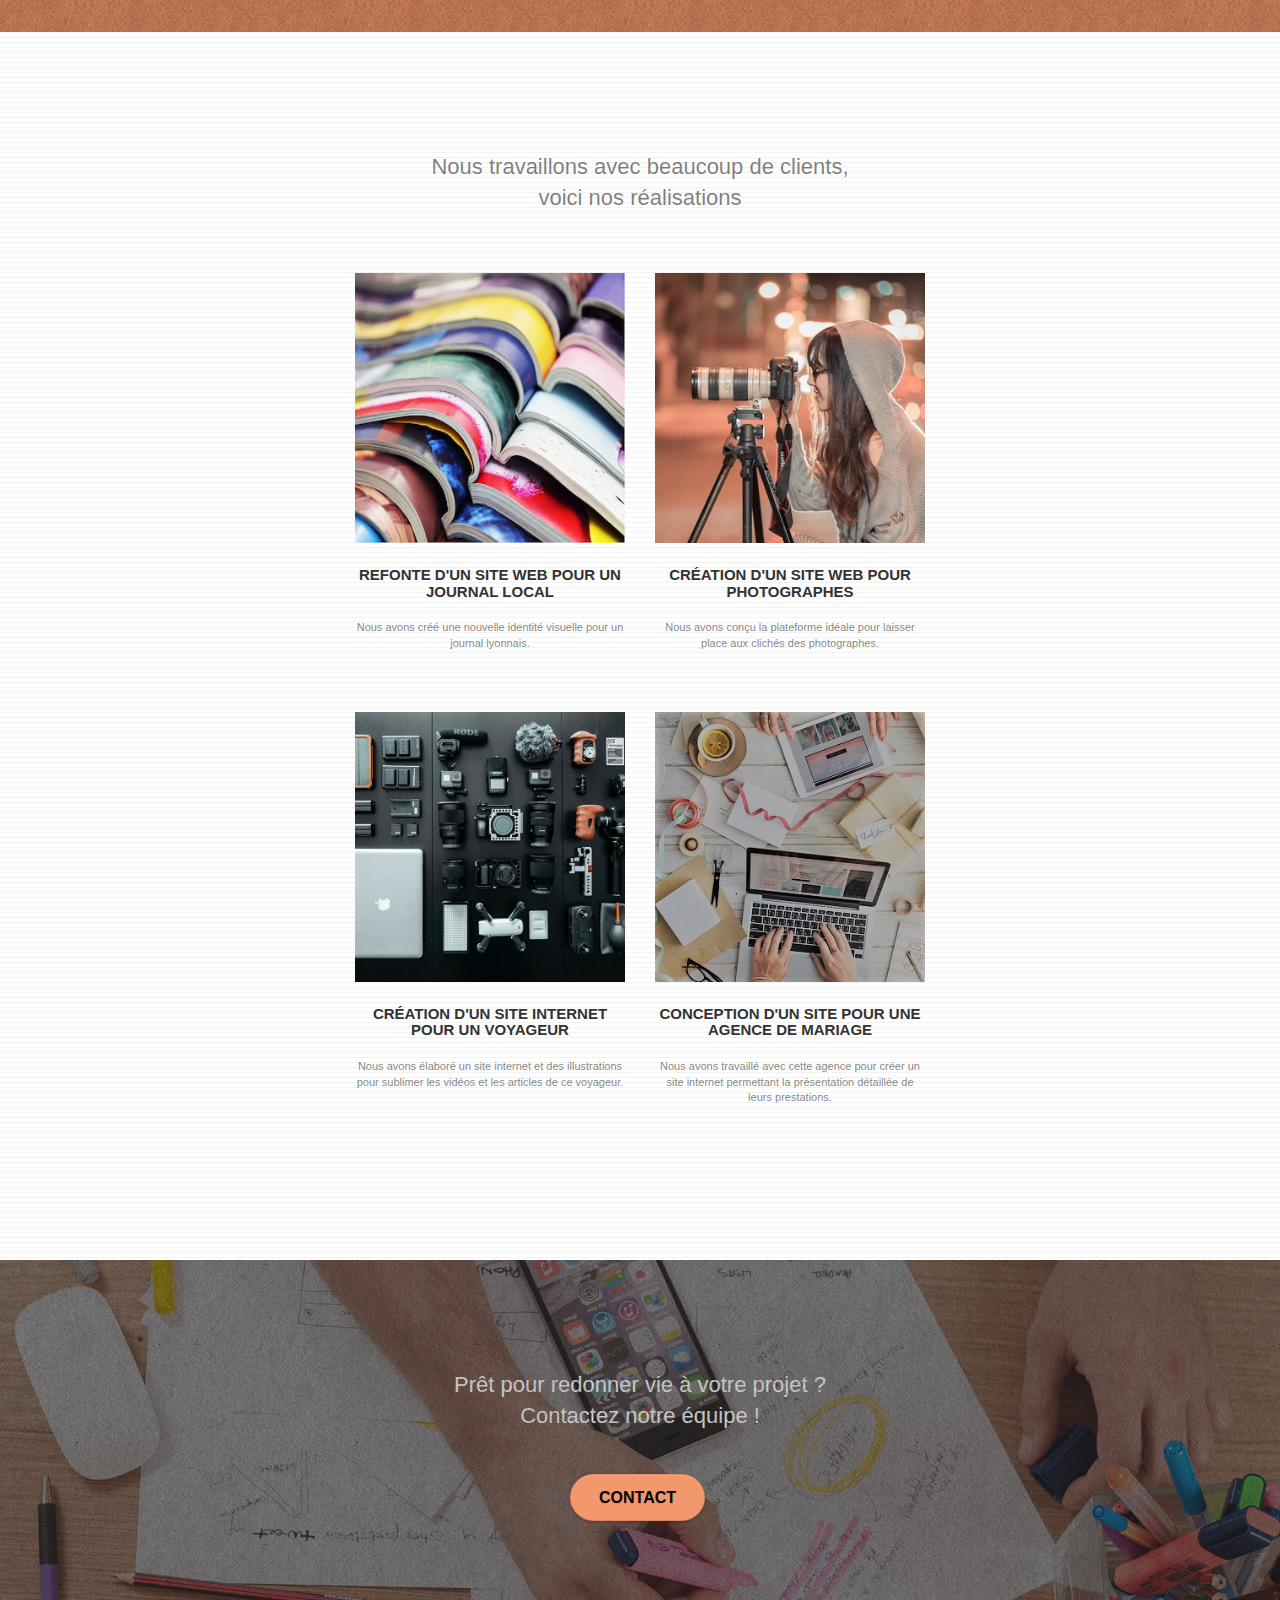
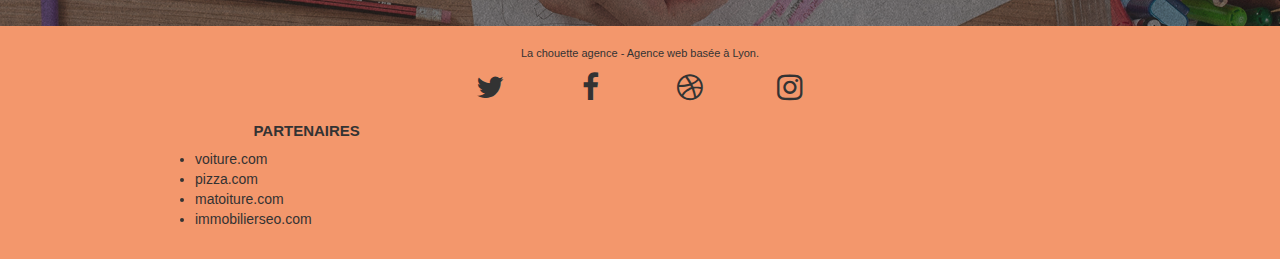
==== commit c7964804: "Changement au niveau du css pour le footer" ====
--- a/agence-web-design-lyon.html
+++ b/agence-web-design-lyon.html
@@ -30,13 +30,13 @@
 </head>
 <body>
 <!-- Principal conteneur -->
-<div class="page-container">
+<div role="main" class="page-container">
 
 	<!-- bloc-0 -->
-	<header class="bloc bgc-white l-bloc " id="bloc-0">
+	<header role="banner" class="bloc bgc-white l-bloc " id="bloc-0">
 		<div class="container bloc-sm">
 
-			<nav class="navbar row">
+			<nav role="navigation" class="navbar row">
 				<div class="navbar-header">
 					<a class="navbar-brand" href="agence-web-design-lyon.html"><img src="img/la-chouette-agence.png"
 																   alt="Lyon web design logo agence web meilleure agence"/></a>
@@ -141,11 +141,11 @@
 		<div class="container bloc-lg">
 			<div class="row tight-width-whitespace black-background">
 				<div class="col-sm-12">
-					<h2 class="mg-md text-center tc-white">
+					<h2 class="mg-md text-center colorwhite">
 						Nous souhaitons aider les entreprises de la région Lyonnaise à se développer et à connaître le
-						succès. Nous travaillons pour aider les entreprises locales à attirer de nouveaux clients .<br>
+						succès. Nous travaillons pour aider les entreprises locales à attirer de nouveaux clients
 					</h2>
-					<p class="text-center white">
+					<p class="text-center white colorwhite">
 						Nous aimons collaborer avec des entrepreneurs créatifs et des entreprises locale, qu’elles aient
 						besoin de créer un site de A à Z ou de donner un coup de jeune à leur site. Que vous ayez besoin
 						d’une identité visuelle complète ou d’une refonte de votre site, n’hésitez pas à nous contacter.
@@ -229,11 +229,11 @@
 	<section class="bloc bg-banniere bloc-bg-texture texture-paper" id="bloc-5-cta">
 		<div class="container bloc-lg">
 			<div class="row">
-				<h2 class="mg-md text-center colorh2">
+				<h2 class="mg-md text-center colorwhite">
 					Prêt pour redonner vie à votre projet ?<br>Contactez notre équipe !
 				</h2>
 				<div class="col-sm-12 text-center">
-					<a href="contact.html" class="btn btn-atomic-tangerine btn-clean btn-rd btn-lg cta-hero">Contact</a>
+					<a role="button" href="contact.html" class="btn btn-atomic-tangerine btn-clean btn-rd btn-lg cta-hero">Contact</a>
 				</div>
 			</div>
 		</div>
@@ -241,7 +241,7 @@
 	<!-- bloc-5-cta END -->
 
 	<!-- Footer - bloc-8 -->
-	<footer class="bloc bgc-atomic-tangerine" id="bloc-8">
+	<footer role="contentinfo" class="bloc bgc-atomic-tangerine" id="bloc-8">
 		<div class="container bloc-sm">
 			<div class="row">
 				<div class="col-sm-12">
@@ -270,14 +270,14 @@
 							</div>
 						</div>
 					</div>
-					<div class="row">
+					<div class="positionfooter">
 						<div class="col-sm-4">
-							<h3>Partenaires</h3>
-							<ul>
-								<li><a class="colorblackfooter" href="voiture.com">voiture.com</a></li>
-								<li><a class="colorblackfooter" href="pizza.com">pizza.com</a></li>
-								<li><a class="colorblackfooter" href="matoiture.com">matoiture.com</a></li>
-								<li><a class="colorblackfooter" href="immobilierseo.com">immobilierseo.com</a></li>
+							<h3 class="h3center">Partenaires</h3>
+							<ul role="list">
+								<li role="listitem"><a class="colorblackfooter" href="voiture.com">voiture.com</a></li>
+								<li role="listitem"><a class="colorblackfooter" href="pizza.com">pizza.com</a></li>
+								<li role="listitem"><a class="colorblackfooter" href="matoiture.com">matoiture.com</a></li>
+								<li role="listitem"><a class="colorblackfooter" href="immobilierseo.com">immobilierseo.com</a></li>
 							</ul>
 						</div>
 					</div>
--- a/style.css
+++ b/style.css
@@ -1040,7 +1040,17 @@
 .large{
     width: 100px;
 }
-.colorh2{
-    color: #FFFFFF;
-}
-a:focus+.colorwhite{
+    color: #FFFFFF !important;
+}
+a:focus
+button:focus
+
+.positionfooter{
+    display: flex;
+    justify-content: center;
+}
+
+.h3center{
+    text-align: center;
+}